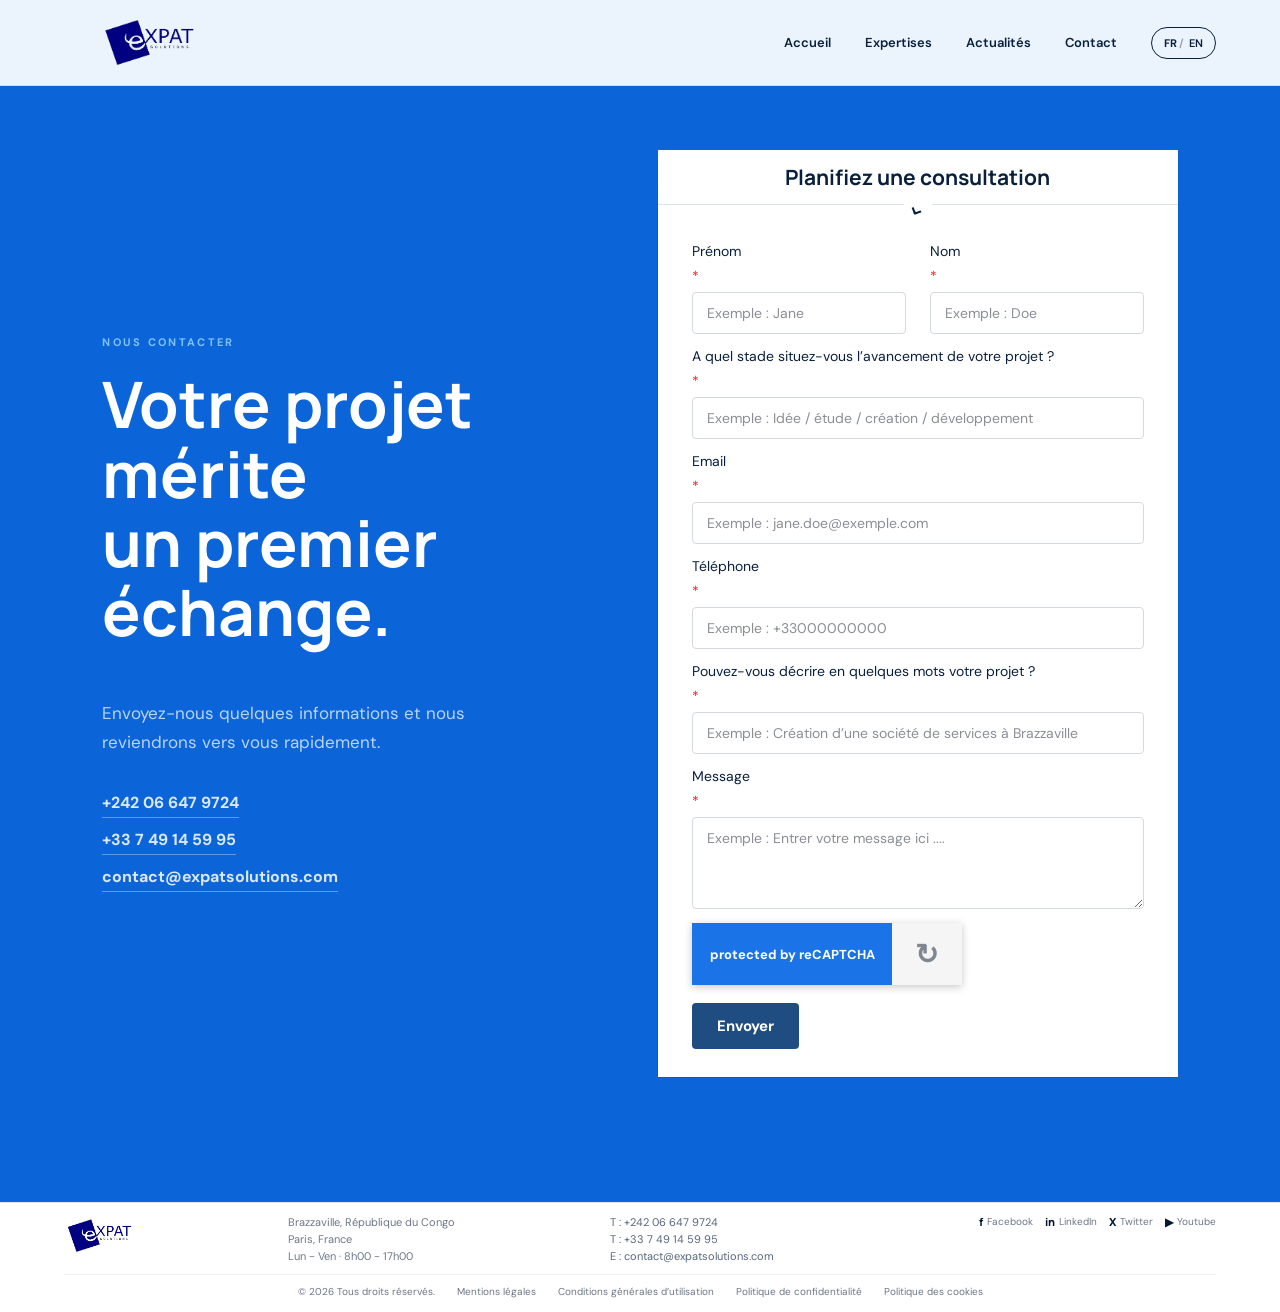
==== contact.html @ 99f76db6 "Add standalone contact page" ====
<!DOCTYPE html>
<html lang="fr">
<head>
  <meta charset="UTF-8">
  <meta name="viewport" content="width=device-width, initial-scale=1.0">
  <meta name="description" content="Contactez ExpatSolutions pour échanger simplement sur votre projet entrepreneurial au Congo.">
  <title>Contact | ExpatSolutions</title>
  <link rel="preconnect" href="https://fonts.googleapis.com">
  <link rel="preconnect" href="https://fonts.gstatic.com" crossorigin>
  <link href="https://fonts.googleapis.com/css2?family=DM+Sans:wght@400;500;600;700&family=Manrope:wght@500;600;700;800&display=swap" rel="stylesheet">
  <link rel="stylesheet" href="styles.css">
</head>
<body class="contact-page">
  <header class="site-header" id="top">
    <a class="brand" href="index.html" aria-label="ExpatSolutions - Accueil">
      <img src="assets/logo-expat-solutions.png" alt="ExpatSolutions">
    </a>

    <button class="menu-toggle" aria-expanded="false" aria-label="Ouvrir le menu">
      <span></span><span></span>
    </button>

    <nav class="main-nav" aria-label="Navigation principale">
      <a href="index.html#accueil" data-fr="Accueil" data-en="Home">Accueil</a>
      <a href="index.html#expertises" data-fr="Expertises" data-en="Expertise">Expertises</a>
      <a href="index.html#actualites" data-fr="Actualités" data-en="News">Actualités</a>
      <a href="contact.html" data-fr="Contact" data-en="Contact">Contact</a>
      <button class="lang-switch" aria-label="Changer la langue"><strong>FR</strong><span>/</span> EN</button>
    </nav>
  </header>

  <main>
    <section class="contact contact-standalone section">
      <div>
        <p class="eyebrow light" data-fr="Nous contacter" data-en="Contact us">Nous contacter</p>
        <h1 data-fr="Votre projet mérite un premier échange." data-en="Your project deserves a first conversation.">Votre projet mérite<br>un premier échange.</h1>
        <p data-fr="Envoyez-nous quelques informations et nous reviendrons vers vous rapidement." data-en="Send us a few details and we will get back to you quickly.">Envoyez-nous quelques informations et nous reviendrons vers vous rapidement.</p>
        <div class="contact-details" aria-label="Coordonnées">
          <a href="tel:+242066479724">+242 06 647 9724</a>
          <a href="tel:+33749145995">+33 7 49 14 59 95</a>
          <a href="mailto:contact@expatsolutions.com">contact@expatsolutions.com</a>
        </div>
      </div>

      <form class="consultation-form" action="mailto:contact@expatsolutions.com" method="post" enctype="text/plain">
        <h2 data-fr="Planifiez une consultation" data-en="Schedule a consultation">Planifiez une consultation</h2>
        <span class="form-mark" aria-hidden="true">⌄</span>
        <div class="form-grid">
          <label>Prénom <em>*</em><input type="text" name="prenom" placeholder="Exemple : Jane" required></label>
          <label>Nom <em>*</em><input type="text" name="nom" placeholder="Exemple : Doe" required></label>
        </div>
        <label>A quel stade situez-vous l’avancement de votre projet ? <em>*</em><input type="text" name="avancement_projet" placeholder="Exemple : Idée / étude / création / développement" required></label>
        <label>Email <em>*</em><input type="email" name="email" placeholder="Exemple : jane.doe@exemple.com" required></label>
        <label>Téléphone <em>*</em><input type="tel" name="telephone" placeholder="Exemple : +33000000000" required></label>
        <label>Pouvez-vous décrire en quelques mots votre projet ? <em>*</em><input type="text" name="description_courte" placeholder="Exemple : Création d’une société de services à Brazzaville" required></label>
        <label>Message <em>*</em><textarea name="message" placeholder="Exemple : Entrer votre message ici ...." required></textarea></label>
        <div class="fake-recaptcha" aria-label="protected by reCAPTCHA">
          <span>protected by reCAPTCHA</span>
          <strong>↻</strong>
        </div>
        <button type="submit">Envoyer</button>
      </form>
    </section>
  </main>

  <footer class="site-footer">
    <div class="footer-main">
      <a class="footer-logo-small" href="index.html" aria-label="ExpatSolutions - Accueil">
        <img src="assets/logo-expat-solutions.png" alt="ExpatSolutions">
      </a>
      <address>
        <span>Brazzaville, République du Congo</span>
        <span>Paris, France</span>
        <span>Lun - Ven · 8h00 - 17h00</span>
      </address>
      <div class="footer-phones">
        <a href="tel:+242066479724">T : +242 06 647 9724</a>
        <a href="tel:+33749145995">T : +33 7 49 14 59 95</a>
        <a href="mailto:contact@expatsolutions.com">E : contact@expatsolutions.com</a>
      </div>
      <nav class="footer-mini-social" aria-label="Réseaux sociaux">
        <a href="#"><span>f</span>Facebook</a>
        <a href="#"><span>in</span>LinkedIn</a>
        <a href="#"><span>X</span>Twitter</a>
        <a href="#"><span>▶</span>Youtube</a>
      </nav>
    </div>
    <div class="footer-bottom">
      <p>© 2026 Tous droits réservés.</p>
      <a href="#">Mentions légales</a>
      <a href="#">Conditions générales d’utilisation</a>
      <a href="#">Politique de confidentialité</a>
      <a href="#">Politique des cookies</a>
    </div>
  </footer>
  <script src="script.js"></script>
</body>
</html>
---- styles.css ----
:root {
  --navy: #061d3b;
  --navy-2: #082853;
  --blue: #0b65d8;
  --bright: #2d91ff;
  --ice: #edf6ff;
  --ink: #09203d;
  --muted: #637287;
  --line: #dbe4ee;
  --white: #fff;
}

* { box-sizing: border-box; }
html { scroll-behavior: smooth; }
body { margin: 0; color: var(--ink); background: #fff; font-family: "DM Sans", sans-serif; }
a { color: inherit; text-decoration: none; }
button { font: inherit; }
h1, h2, h3, p { margin-top: 0; }
h1, h2, h3 { font-family: "Manrope", sans-serif; }

.site-header {
  height: 86px; padding: 0 5vw; display: flex; align-items: center; justify-content: space-between;
  position: fixed; inset: 0 0 auto; z-index: 20; color: var(--ink); border-bottom: 1px solid rgba(9,32,61,.1);
  transition: .3s ease;
}
.site-header.scrolled { height: 72px; background: rgba(255,255,255,.92); color: var(--ink); box-shadow: 0 8px 30px rgba(5,29,58,.06); backdrop-filter: blur(16px); }
.brand { display: flex; align-items: center; }
.brand img { display: block; width: 172px; height: 58px; object-fit: contain; }
.main-nav { display: flex; align-items: center; gap: 34px; font-size: 13px; font-weight: 600; }
.main-nav a { position: relative; }
.main-nav a::after { content: ""; position: absolute; left: 0; bottom: -8px; width: 0; height: 2px; background: var(--bright); transition: .25s; }
.main-nav a:hover::after { width: 100%; }
.lang-switch { border: 1px solid currentColor; color: inherit; background: transparent; border-radius: 30px; padding: 8px 12px; cursor: pointer; font-size: 11px; }
.lang-switch span { opacity: .4; margin: 0 2px; }
.menu-toggle { display: none; }

.hero { min-height: 100vh; padding: 160px 7vw 80px; color: var(--ink); position: relative; display: grid; grid-template-columns: .8fr 1.2fr; gap: 5vw; align-items: center; overflow: hidden; background: #fff; }
.hero::before { content: ""; position: absolute; width: 450px; height: 450px; left: -260px; top: 20%; border: 1px solid #e6eef7; border-radius: 50%; box-shadow: 0 0 0 80px #f8fbfe, 0 0 0 160px #fbfdff; }
.hero::after { content: "CONGO"; position: absolute; left: 2vw; bottom: -35px; font: 800 150px "Manrope"; letter-spacing: -10px; color: #f5f8fb; z-index: 0; }
.hero-content { max-width: 620px; position: relative; z-index: 3; }
.eyebrow { color: var(--blue); text-transform: uppercase; font-size: 11px; letter-spacing: 2.3px; font-weight: 700; margin-bottom: 20px; }
.eyebrow.light { color: #7fc1ff; }
.hero h1 { max-width: 620px; font-size: clamp(50px, 5.6vw, 82px); line-height: 1.01; letter-spacing: -5px; margin-bottom: 28px; }
.hero-copy { max-width: 520px; font-size: 16px; line-height: 1.75; color: var(--muted); }
.hero-actions { margin-top: 38px; display: flex; align-items: center; gap: 30px; }
.button { display: inline-flex; align-items: center; gap: 28px; padding: 17px 22px; font-size: 12px; font-weight: 700; transition: .25s; }
.button-primary { background: var(--blue); color: white; box-shadow: 0 10px 30px rgba(0,94,212,.28); }
.button:hover { transform: translateY(-3px); }
.text-link { display: inline-flex; align-items: center; gap: 16px; font-size: 12px; font-weight: 700; color: var(--blue); padding-bottom: 7px; border-bottom: 1px solid currentColor; }
.light-link { color: #fff; }
.hero-visual { position: relative; height: min(68vw, 680px); z-index: 2; }
.hero-image-main { position: absolute; inset: 0; overflow: hidden; border-radius: 2px; clip-path: inset(0 100% 0 0); animation: reveal-image 1.2s cubic-bezier(.77,0,.18,1) .25s forwards; }
.hero-image-main img, .hero-image-float img { width: 100%; height: 100%; display: block; object-fit: cover; transition: transform 1.2s cubic-bezier(.2,.7,.2,1); }
.hero-slide-track { height: 100%; width: 800%; display: flex; animation: continuous-slides 36s linear infinite; will-change: transform; }
.hero-slide { width: 12.5%; height: 100%; flex: 0 0 12.5%; position: relative; margin: 0; overflow: hidden; }
.hero-slide img { transform: scale(1.04); }
.hero-slide figcaption { position: absolute; left: 22px; bottom: 20px; z-index: 2; padding: 8px 12px; color: white; background: rgba(4,28,60,.45); backdrop-filter: blur(8px); font-size: 9px; font-weight: 700; letter-spacing: 1.3px; text-transform: uppercase; }
.hero-slide::after { content: ""; position: absolute; inset: 0; background: linear-gradient(0deg, rgba(4,28,60,.22), transparent 35%); }
@keyframes continuous-slides { to { transform: translateX(-50%); } }
.hero-caption { position: absolute; right: -32px; bottom: 18%; color: var(--blue); font-size: 8px; font-weight: 700; line-height: 1.8; letter-spacing: 2px; writing-mode: vertical-rl; text-transform: uppercase; }
@keyframes reveal-image { to { clip-path: inset(0 0 0 0); } }
@keyframes float-in { from { opacity: 0; transform: translateY(25px); } to { opacity: 1; transform: translateY(0); } }
.pulse { width: 7px; height: 7px; display: block; background: #45e0b1; border-radius: 50%; box-shadow: 0 0 0 6px rgba(69,224,177,.12); margin-bottom: 16px; }
.hero-scroll { position: absolute; z-index: 2; bottom: 35px; left: 2.5vw; display: flex; flex-direction: column; align-items: center; gap: 8px; }
.hero-scroll span { width: 1px; height: 42px; background: rgba(9,32,61,.35); }
.hero-scroll small { font-size: 7px; letter-spacing: 2px; writing-mode: vertical-rl; }

.section { padding: 125px 8vw; }
.intro { display: grid; grid-template-columns: 1fr 1fr; gap: 9vw; background: #fff; }
.section h2 { font-size: clamp(35px, 4.2vw, 60px); line-height: 1.08; letter-spacing: -3px; margin-bottom: 0; }
.intro-copy { padding-top: 38px; }
.intro-copy p { color: var(--muted); font-size: 16px; line-height: 1.85; }
.intro-copy p:first-child { color: var(--ink); font-size: 20px; line-height: 1.6; }
.intro-copy .text-link { margin-top: 14px; }

.expertise { position: relative; overflow: hidden; background: rgba(255,255,255,.88); border-top: 1px solid var(--line); isolation: isolate; }
.expertise-moving-bg { position: absolute; inset: -12%; z-index: -2; background: url("assets/brazzaville-hero.png") center/cover no-repeat; opacity: .16; animation: expertise-pan 22s ease-in-out infinite alternate; will-change: transform; }
.expertise::before { content: ""; position: absolute; inset: 0; z-index: -1; background: linear-gradient(135deg, rgba(255,255,255,.97), rgba(244,249,255,.84) 52%, rgba(255,255,255,.92)); }
.expertise .section-heading, .expertise .services-grid { position: relative; z-index: 1; }
@keyframes expertise-pan {
  0% { transform: scale(1.05) translate3d(-2%, -1%, 0); }
  50% { transform: scale(1.12) translate3d(2%, 1%, 0); }
  100% { transform: scale(1.07) translate3d(1%, -2%, 0); }
}
.section-heading { display: flex; justify-content: space-between; align-items: flex-end; gap: 50px; margin-bottom: 65px; }
.section-heading > p { max-width: 340px; color: var(--muted); line-height: 1.7; font-size: 14px; }
.services-grid { display: grid; grid-template-columns: repeat(3, 1fr); }
.service { min-height: 290px; padding: 30px; position: relative; overflow: hidden; isolation: isolate; background: rgba(255,255,255,.94); border: 1px solid var(--line); margin: 0 -1px -1px 0; transition: transform .5s cubic-bezier(.2,.7,.2,1), box-shadow .5s, color .45s, border-color .45s; }
.service:hover, .service.active { z-index: 1; color: white; border-color: transparent; transform: translateY(-5px); box-shadow: 0 18px 50px rgba(11,45,84,.2); }
.service-bg { position: absolute; inset: 0; z-index: -2; background-position: center; background-size: cover; clip-path: inset(100% 0 0); transform: scale(1.08); transition: clip-path .75s cubic-bezier(.77,0,.18,1), transform 5s ease; }
.service::before { content: ""; position: absolute; inset: 0; z-index: -1; opacity: 0; background: linear-gradient(145deg, rgba(3,41,89,.82), rgba(5,92,193,.68)); transition: opacity .55s; }
.service:hover .service-bg, .service.active .service-bg { clip-path: inset(0); transform: scale(1); }
.service:hover::before, .service.active::before { opacity: 1; }
.service-bg-legal { background-image: url("assets/value-proximity.png"); }
.service-bg-audit { background-image: url("assets/value-reactivity.png"); }
.service-bg-invest { background-image: url("assets/brazzaville-hero.png"); }
.service-bg-market { background-image: url("assets/congo-river.png"); }
.service-bg-funding { background-image: url("assets/paris-louvre.png"); }
.service-bg-project { background-image: url("assets/value-sustainability.png"); }
.service-number { position: absolute; right: 22px; top: 20px; color: #9eadbd; font-size: 10px; }
.service:hover .service-number, .service.active .service-number { color: rgba(255,255,255,.65); }
.service-icon { height: 80px; color: var(--blue); font-size: 29px; }
.service:hover .service-icon, .service.active .service-icon { color: white; }
.service h3 { font-size: 17px; margin-bottom: 12px; }
.service p { color: var(--muted); font-size: 13px; line-height: 1.65; max-width: 270px; }
.service:hover p, .service.active p { color: rgba(255,255,255,.82); }
.service > a { position: absolute; right: 25px; bottom: 22px; color: var(--blue); }
.service:hover > a, .service.active > a { color: white; }

.process { color: var(--ink); background: #f7f8fa; position: relative; overflow: hidden; text-align: center; }
.process::before { content: ""; position: absolute; width: 420px; height: 420px; border-radius: 50%; border: 1px solid #e9eef4; right: -260px; top: -270px; box-shadow: 0 0 0 70px rgba(230,238,247,.25); }
.process-intro { max-width: 680px; margin: 0 auto 75px; position: relative; z-index: 1; }
.process-intro h2 { font-size: clamp(34px, 4vw, 54px); }
.process-intro > p:not(.eyebrow) { max-width: 550px; color: var(--muted); line-height: 1.8; margin: 25px auto 0; }
.button-outline { border: 1px solid rgba(255,255,255,.3); }
.steps { list-style: none; padding: 0; margin: 0; display: grid; grid-template-columns: repeat(4, 1fr); position: relative; z-index: 1; }
.steps::before { content: ""; position: absolute; height: 1px; background: #9ba7b4; left: 12.5%; right: 12.5%; top: 70px; }
.steps li { position: relative; padding: 0 20px; display: flex; flex-direction: column; align-items: center; }
.step-label { color: var(--ink); font-size: 10px; font-weight: 800; letter-spacing: 1px; margin-bottom: 35px; }
.step-icon { position: relative; z-index: 1; width: 35px; height: 35px; display: grid; place-content: center; color: var(--blue); background: white; border: 1px solid #d4dce5; border-radius: 50%; box-shadow: 0 5px 15px rgba(6,29,59,.08); margin-bottom: 24px; font-size: 14px; transition: .35s; }
.steps li:hover .step-icon { color: white; background: var(--blue); border-color: var(--blue); transform: translateY(-4px); }
.steps h3 { font-size: 16px; margin-bottom: 8px; }
.steps p { max-width: 190px; color: var(--muted); font-size: 11px; line-height: 1.6; margin: 0; }
.stats { margin: 45px 8vw 110px; display: grid; grid-template-columns: repeat(6, 1fr); padding: 0 18px; background: #f7f8fa; color: var(--ink); }
.stats div { min-height: 145px; padding: 28px 12px; display: flex; flex-direction: column; align-items: center; justify-content: center; text-align: center; gap: 8px; }
.stats strong { font: 600 clamp(25px, 2.8vw, 40px) "Manrope"; letter-spacing: -2px; }
.stats .counter { min-width: 90px; font-variant-numeric: tabular-nums; }
.stats span { max-width: 105px; color: var(--muted); font-size: 10px; line-height: 1.45; }

.news { display: grid; grid-template-columns: .8fr 1.2fr; gap: 9vw; align-items: center; background: #fff; }
.news-cover { max-width: 430px; position: relative; margin: 0 auto; }
.news-cover::before { content: ""; position: absolute; inset: 7% -9% -7% 9%; z-index: 0; background: var(--ice); }
.news-cover img { width: 100%; display: block; position: relative; z-index: 1; box-shadow: 0 25px 60px rgba(6,29,59,.18); transition: transform .65s cubic-bezier(.16,1,.3,1), box-shadow .65s; }
.news-cover:hover img { transform: translateY(-8px) rotate(-1deg); box-shadow: 0 35px 70px rgba(6,29,59,.24); }
.news-date { position: absolute; top: 25px; left: -42px; z-index: 2; padding: 10px 14px; color: white; background: var(--blue); font-size: 9px; font-weight: 700; letter-spacing: 1.5px; writing-mode: vertical-rl; }
.news-content h2 { max-width: 750px; font-size: clamp(35px, 4vw, 58px); }
.news-content > p:not(.eyebrow):not(.news-authors) { max-width: 690px; margin: 28px 0; color: var(--muted); font-size: 15px; line-height: 1.85; }
.news-authors { margin: 22px 0 0; color: var(--blue); font-size: 11px; font-weight: 700; line-height: 1.7; letter-spacing: .7px; text-transform: uppercase; }
.news-meta { margin-bottom: 32px; padding: 20px 0; display: flex; gap: 38px; border-top: 1px solid var(--line); border-bottom: 1px solid var(--line); }
.news-meta span { display: flex; flex-direction: column; gap: 5px; color: var(--ink); font-size: 12px; font-weight: 600; }
.news-meta small { color: #96a4b4; font-size: 7px; letter-spacing: 1.5px; }

.compact { margin-bottom: 45px; }
.compact h2 { font-size: 44px; }
.logo-marquee { overflow: hidden; border-top: 1px solid var(--line); border-bottom: 1px solid var(--line); }
.logo-track { width: max-content; display: flex; align-items: center; animation: marquee 24s linear infinite; }
.logo-track > span { min-width: 240px; height: 110px; display: grid; place-content: center; text-align: center; color: #9aa7b6; font: 800 17px "Manrope"; border-right: 1px solid var(--line); }
.logo-track > span span, .logo-track b { color: #b9c2cc; font-size: 9px; letter-spacing: 2px; display: block; }
@keyframes marquee { to { transform: translateX(-50%); } }
.values { background: #f7f8fa; display: block; }
.values-copy { text-align: center; margin-bottom: 65px; }
.values-copy h2 { font-size: clamp(36px, 4vw, 55px); text-transform: uppercase; }
.values-list { display: grid; grid-template-columns: repeat(3, 1fr); gap: 36px; }
.value-card { min-height: 410px; position: relative; overflow: hidden; display: grid; place-items: center; color: white; text-align: center; isolation: isolate; perspective: 800px; }
.value-image { position: absolute; inset: -12%; z-index: -2; background-position: center; background-size: cover; animation: value-zoom 5.5s ease-in-out infinite alternate; transition: transform .75s cubic-bezier(.16,1,.3,1), filter .75s; will-change: transform; }
.value-card::before { content: ""; position: absolute; inset: 0; background: linear-gradient(rgba(3,19,40,.44), rgba(3,19,40,.68)); transition: background .4s; }
.value-card::after { content: ""; position: absolute; inset: 18px; border: 1px solid rgba(255,255,255,0); transition: .4s; }
.value-card:hover::before, .value-card.zooming::before { background: linear-gradient(rgba(4,35,74,.48), rgba(4,35,74,.72)); }
.value-card:hover::after, .value-card.zooming::after { inset: 12px; border-color: rgba(255,255,255,.45); }
.value-card:hover .value-image, .value-card.zooming .value-image { transform: scale(1.28) translate3d(var(--move-x, 0), var(--move-y, 0), 0); filter: saturate(1.22); animation-play-state: paused; }
.value-card > div { max-width: 330px; padding: 35px; position: relative; z-index: 1; transform: translateY(15px); transition: transform .55s cubic-bezier(.16,1,.3,1); }
.value-card:hover > div, .value-card.zooming > div { transform: translateY(0); }
.value-card h3 { margin-bottom: 15px; color: white; font-size: 20px; text-transform: uppercase; }
.value-card p { margin: 0; color: rgba(255,255,255,.9); font-size: 14px; line-height: 1.8; opacity: .82; transition: opacity .45s; }
.value-card:hover p, .value-card.zooming p { opacity: 1; }
.value-proximity .value-image { background-image: url("assets/value-proximity.png"); animation-delay: -2s; }
.value-reactivity .value-image { background-image: url("assets/value-reactivity.png"); animation-delay: -6s; }
.value-sustainability .value-image { background-image: url("assets/value-sustainability.png"); animation-delay: -9s; }
@keyframes value-zoom {
  0% { transform: scale(1.02) translate3d(-2%, -1%, 0); }
  100% { transform: scale(1.24) translate3d(2%, 1%, 0); }
}
.values-quote { margin: 65px 0 0; padding: 48px 55px 38px; position: relative; background: white; border: 0; }
.values-quote > span { width: 42px; height: 42px; position: absolute; left: calc(50% - 21px); top: -21px; display: grid; place-content: center; color: white; background: var(--blue); border-radius: 50%; font: 700 30px Georgia, serif; }
.values-quote p { margin: 0; color: var(--ink); font: 500 clamp(18px, 2vw, 25px)/1.55 "Manrope"; letter-spacing: -.8px; }
.values-quote cite { display: block; margin-top: 35px; color: var(--blue); font-size: 13px; font-style: normal; font-weight: 700; text-align: right; }

.contact { background: var(--blue); color: white; display: grid; grid-template-columns: .85fr 1.15fr; gap: 6vw; align-items: center; }
.contact h1, .contact h2 { font-size: clamp(40px, 5vw, 70px); line-height: 1.08; }
.contact > div:first-child > p:last-child { color: rgba(255,255,255,.65); margin-top: 25px; }
.consultation-form { width: min(520px, 100%); justify-self: end; padding: 0 34px 28px; color: var(--ink); background: white; box-shadow: 0 25px 70px rgba(4,22,46,.2); }
.consultation-form h2, .consultation-form h3 { margin: 0 -34px 22px; padding: 14px 34px; text-align: center; font-size: 21px; line-height: 1.25; letter-spacing: 0; border-bottom: 1px solid var(--line); }
.form-mark { width: 28px; height: 28px; display: grid; place-content: center; margin: -35px auto 22px; color: var(--ink); background: white; border-radius: 50%; font-size: 25px; transform: rotate(25deg); }
.form-grid { display: grid; grid-template-columns: 1fr 1fr; gap: 24px; }
.consultation-form label { display: flex; flex-direction: column; gap: 7px; margin-bottom: 13px; color: var(--ink); font-size: 14px; }
.consultation-form em { color: #e32222; font-style: normal; }
.consultation-form input, .consultation-form select, .consultation-form textarea { width: 100%; border: 1px solid #d4d9df; border-radius: 4px; padding: 11px 14px; color: var(--ink); background: white; font: 14px "DM Sans"; }
.consultation-form textarea { min-height: 92px; resize: vertical; }
.consultation-form input::placeholder, .consultation-form textarea::placeholder { color: #8a8f95; }
.fake-recaptcha { width: 270px; max-width: 100%; height: 62px; margin: 14px 0 18px; display: grid; grid-template-columns: 1fr 70px; align-items: center; color: white; background: #1b73e8; box-shadow: 0 2px 8px rgba(0,0,0,.22); }
.fake-recaptcha span { padding-left: 18px; font-size: 13px; font-weight: 700; }
.fake-recaptcha strong { height: 62px; display: grid; place-content: center; color: #7f8791; background: #f5f5f5; font-size: 28px; }
.consultation-form button { border: 0; border-radius: 4px; padding: 13px 25px; color: white; background: #1f4d82; font: 700 15px "DM Sans"; cursor: pointer; transition: .25s; }
.consultation-form button:hover { transform: translateY(-2px); background: var(--navy); }
.contact-arrow { display: none; }
.contact-page .site-header { background: rgba(255,255,255,.92); backdrop-filter: blur(16px); }
.contact-standalone { min-height: calc(100vh - 96px); padding-top: 150px; }
.contact-standalone > div:first-child { max-width: 620px; }
.contact-standalone > div:first-child > p:not(.eyebrow) { max-width: 500px; color: rgba(255,255,255,.72); font-size: 17px; line-height: 1.7; }
.contact-details { margin-top: 35px; display: flex; flex-direction: column; gap: 11px; color: rgba(255,255,255,.85); font-weight: 700; }
.contact-details a { width: fit-content; border-bottom: 1px solid rgba(255,255,255,.35); padding-bottom: 4px; }
.site-footer { padding: 12px 5vw 14px; color: var(--ink); background: #fff; border-top: 1px solid #e4e8ee; }
.footer-main { display: grid; grid-template-columns: .9fr 1.35fr 1.35fr 1.3fr; gap: 28px; align-items: start; }
.footer-logo-small img { width: 135px; height: 42px; display: block; object-fit: contain; object-position: left center; }
.footer-main address, .footer-phones { display: flex; flex-direction: column; gap: 2px; margin: 0; color: #6b7787; font-style: normal; font-size: 11px; line-height: 1.35; }
.footer-phones a { color: #56667a; }
.footer-mini-social { display: flex; gap: 12px; align-items: flex-start; justify-content: flex-end; flex-wrap: wrap; }
.footer-mini-social a { display: inline-flex; align-items: center; gap: 4px; color: #6b7787; font-size: 10px; }
.footer-mini-social span { height: auto; display: inline; color: #001632; font: 800 11px "Manrope"; line-height: 1; }
.footer-bottom { margin-top: 10px; padding-top: 10px; display: flex; align-items: center; justify-content: center; gap: 22px; color: #6b7787; border-top: 1px solid #edf1f5; font-size: 10px; }
.footer-bottom p { margin: 0; }
.footer-bottom a { white-space: nowrap; }

@media (max-width: 900px) {
  .site-header { height: 72px; padding: 0 20px; }
  .brand img { width: 135px; height: 42px; }
  .menu-toggle { display: grid; gap: 6px; border: 0; background: none; padding: 10px; z-index: 2; }
  .menu-toggle span { width: 23px; height: 2px; background: currentColor; transition: .25s; }
  .menu-toggle.active span:first-child { transform: translateY(4px) rotate(45deg); }
  .menu-toggle.active span:last-child { transform: translateY(-4px) rotate(-45deg); }
  .main-nav { position: fixed; inset: 0; background: var(--navy); color: white; flex-direction: column; justify-content: center; font-size: 24px; transform: translateX(100%); transition: .35s; }
  .main-nav.open { transform: translateX(0); }
  .hero { padding: 120px 24px 70px; min-height: auto; grid-template-columns: 1fr; }
  .hero h1 { letter-spacing: -3px; }
  .hero-visual { height: 520px; margin-top: 25px; }
  .hero-image-main { inset: 0; }
  .hero-scroll, .hero-caption { display: none; }
  .hero-actions { align-items: flex-start; flex-direction: column; gap: 22px; }
  .section { padding: 75px 24px; }
  .intro { grid-template-columns: 1fr; gap: 55px; }
  .section-heading { display: block; }
  .section-heading > p { margin-top: 25px; }
  .section h2 { letter-spacing: -2px; }
  .services-grid { grid-template-columns: 1fr; }
  .service { min-height: 250px; }
  .steps { grid-template-columns: 1fr 1fr; gap: 55px 0; }
  .steps::before { display: none; }
  .step-label { margin-bottom: 15px; }
  .stats { grid-template-columns: repeat(3, 1fr); margin: 30px 24px 75px; padding: 0; }
  .news { grid-template-columns: 1fr; gap: 75px; }
  .news-cover { width: min(75%, 400px); }
  .values-list { grid-template-columns: 1fr; gap: 20px; }
  .value-card { min-height: 370px; }
  .values-quote { margin-top: 45px; padding: 45px 28px 30px; }
  .contact { grid-template-columns: 1fr; }
  .consultation-form { justify-self: stretch; width: 100%; padding: 0 24px 28px; }
  .consultation-form h2, .consultation-form h3 { margin: 0 -24px 24px; padding: 17px 24px; }
  .form-grid { grid-template-columns: 1fr; gap: 0; }
  .contact-standalone { min-height: auto; padding-top: 110px; }
  .footer-main { grid-template-columns: 1fr; gap: 12px; text-align: center; }
  .footer-logo-small img { margin: 0 auto; object-position: center; }
  .footer-mini-social { max-width: 360px; margin: 0 auto; width: 100%; }
}

@media (max-width: 560px) {
  .hero h1 { font-size: 47px; }
  .hero-copy { font-size: 15px; }
  .intro-copy p:first-child { font-size: 17px; }
  .steps { grid-template-columns: 1fr; }
  .stats { grid-template-columns: 1fr 1fr; }
  .news-meta { align-items: flex-start; flex-direction: column; gap: 14px; }
  .footer-bottom { flex-direction: column; gap: 8px; text-align: center; }
}

@media (prefers-reduced-motion: reduce) {
  html { scroll-behavior: auto; }
  *, *::before, *::after { animation-duration: .001ms !important; animation-iteration-count: 1 !important; transition-duration: .001ms !important; }
}
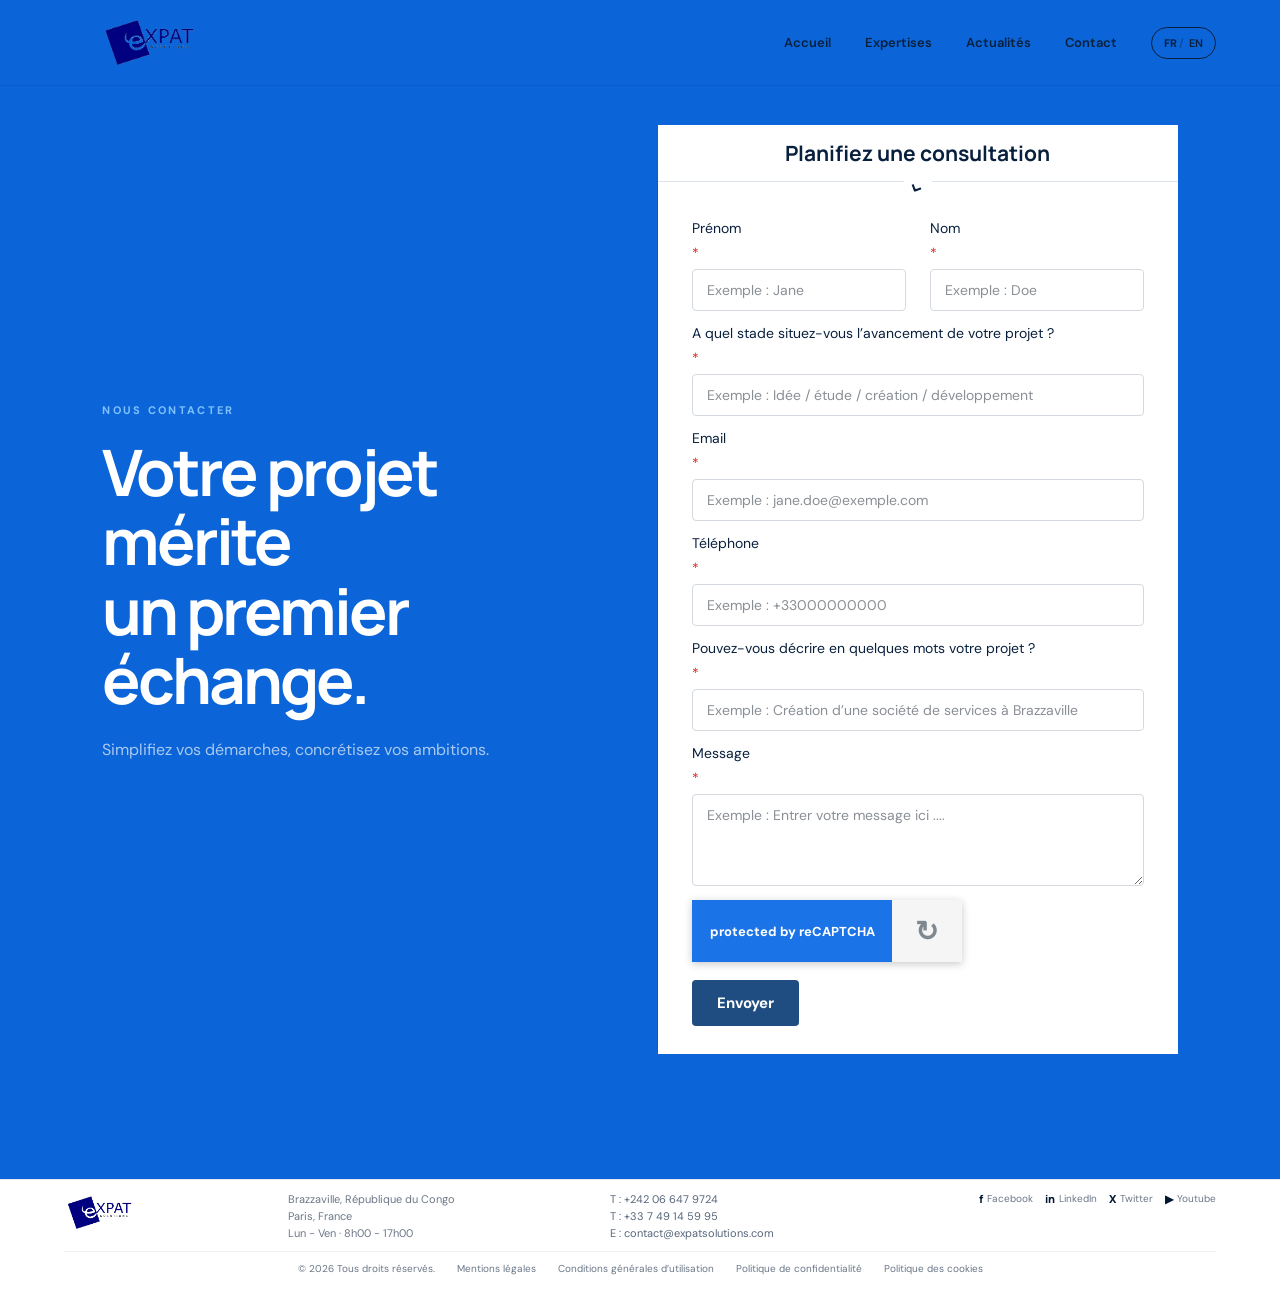
==== commit 8c74e8cb: "Keep contact page separate from home layout" ====
--- a/contact.html
+++ b/contact.html
@@ -10,7 +10,7 @@
   <link href="https://fonts.googleapis.com/css2?family=DM+Sans:wght@400;500;600;700&family=Manrope:wght@500;600;700;800&display=swap" rel="stylesheet">
   <link rel="stylesheet" href="styles.css">
 </head>
-<body class="contact-page">
+<body>
   <header class="site-header" id="top">
     <a class="brand" href="index.html" aria-label="ExpatSolutions - Accueil">
       <img src="assets/logo-expat-solutions.png" alt="ExpatSolutions">
@@ -30,20 +30,15 @@
   </header>
 
   <main>
-    <section class="contact contact-standalone section">
+    <section class="contact section" id="contact">
       <div>
         <p class="eyebrow light" data-fr="Nous contacter" data-en="Contact us">Nous contacter</p>
-        <h1 data-fr="Votre projet mérite un premier échange." data-en="Your project deserves a first conversation.">Votre projet mérite<br>un premier échange.</h1>
-        <p data-fr="Envoyez-nous quelques informations et nous reviendrons vers vous rapidement." data-en="Send us a few details and we will get back to you quickly.">Envoyez-nous quelques informations et nous reviendrons vers vous rapidement.</p>
-        <div class="contact-details" aria-label="Coordonnées">
-          <a href="tel:+242066479724">+242 06 647 9724</a>
-          <a href="tel:+33749145995">+33 7 49 14 59 95</a>
-          <a href="mailto:contact@expatsolutions.com">contact@expatsolutions.com</a>
-        </div>
+        <h2 data-fr="Votre projet mérite un premier échange." data-en="Your project deserves a first conversation.">Votre projet mérite<br>un premier échange.</h2>
+        <p data-fr="Simplifiez vos démarches, concrétisez vos ambitions." data-en="Simplify your processes, achieve your ambitions.">Simplifiez vos démarches, concrétisez vos ambitions.</p>
       </div>
 
       <form class="consultation-form" action="mailto:contact@expatsolutions.com" method="post" enctype="text/plain">
-        <h2 data-fr="Planifiez une consultation" data-en="Schedule a consultation">Planifiez une consultation</h2>
+        <h3 data-fr="Planifiez une consultation" data-en="Schedule a consultation">Planifiez une consultation</h3>
         <span class="form-mark" aria-hidden="true">⌄</span>
         <div class="form-grid">
           <label>Prénom <em>*</em><input type="text" name="prenom" placeholder="Exemple : Jane" required></label>
--- a/styles.css
+++ b/styles.css
@@ -176,10 +176,10 @@
 .values-quote cite { display: block; margin-top: 35px; color: var(--blue); font-size: 13px; font-style: normal; font-weight: 700; text-align: right; }
 
 .contact { background: var(--blue); color: white; display: grid; grid-template-columns: .85fr 1.15fr; gap: 6vw; align-items: center; }
-.contact h1, .contact h2 { font-size: clamp(40px, 5vw, 70px); line-height: 1.08; }
+.contact h2 { font-size: clamp(40px, 5vw, 70px); }
 .contact > div:first-child > p:last-child { color: rgba(255,255,255,.65); margin-top: 25px; }
 .consultation-form { width: min(520px, 100%); justify-self: end; padding: 0 34px 28px; color: var(--ink); background: white; box-shadow: 0 25px 70px rgba(4,22,46,.2); }
-.consultation-form h2, .consultation-form h3 { margin: 0 -34px 22px; padding: 14px 34px; text-align: center; font-size: 21px; line-height: 1.25; letter-spacing: 0; border-bottom: 1px solid var(--line); }
+.consultation-form h3 { margin: 0 -34px 22px; padding: 14px 34px; text-align: center; font-size: 21px; border-bottom: 1px solid var(--line); }
 .form-mark { width: 28px; height: 28px; display: grid; place-content: center; margin: -35px auto 22px; color: var(--ink); background: white; border-radius: 50%; font-size: 25px; transform: rotate(25deg); }
 .form-grid { display: grid; grid-template-columns: 1fr 1fr; gap: 24px; }
 .consultation-form label { display: flex; flex-direction: column; gap: 7px; margin-bottom: 13px; color: var(--ink); font-size: 14px; }
@@ -193,12 +193,6 @@
 .consultation-form button { border: 0; border-radius: 4px; padding: 13px 25px; color: white; background: #1f4d82; font: 700 15px "DM Sans"; cursor: pointer; transition: .25s; }
 .consultation-form button:hover { transform: translateY(-2px); background: var(--navy); }
 .contact-arrow { display: none; }
-.contact-page .site-header { background: rgba(255,255,255,.92); backdrop-filter: blur(16px); }
-.contact-standalone { min-height: calc(100vh - 96px); padding-top: 150px; }
-.contact-standalone > div:first-child { max-width: 620px; }
-.contact-standalone > div:first-child > p:not(.eyebrow) { max-width: 500px; color: rgba(255,255,255,.72); font-size: 17px; line-height: 1.7; }
-.contact-details { margin-top: 35px; display: flex; flex-direction: column; gap: 11px; color: rgba(255,255,255,.85); font-weight: 700; }
-.contact-details a { width: fit-content; border-bottom: 1px solid rgba(255,255,255,.35); padding-bottom: 4px; }
 .site-footer { padding: 12px 5vw 14px; color: var(--ink); background: #fff; border-top: 1px solid #e4e8ee; }
 .footer-main { display: grid; grid-template-columns: .9fr 1.35fr 1.35fr 1.3fr; gap: 28px; align-items: start; }
 .footer-logo-small img { width: 135px; height: 42px; display: block; object-fit: contain; object-position: left center; }
@@ -244,9 +238,8 @@
   .values-quote { margin-top: 45px; padding: 45px 28px 30px; }
   .contact { grid-template-columns: 1fr; }
   .consultation-form { justify-self: stretch; width: 100%; padding: 0 24px 28px; }
-  .consultation-form h2, .consultation-form h3 { margin: 0 -24px 24px; padding: 17px 24px; }
+  .consultation-form h3 { margin: 0 -24px 24px; padding: 17px 24px; }
   .form-grid { grid-template-columns: 1fr; gap: 0; }
-  .contact-standalone { min-height: auto; padding-top: 110px; }
   .footer-main { grid-template-columns: 1fr; gap: 12px; text-align: center; }
   .footer-logo-small img { margin: 0 auto; object-position: center; }
   .footer-mini-social { max-width: 360px; margin: 0 auto; width: 100%; }
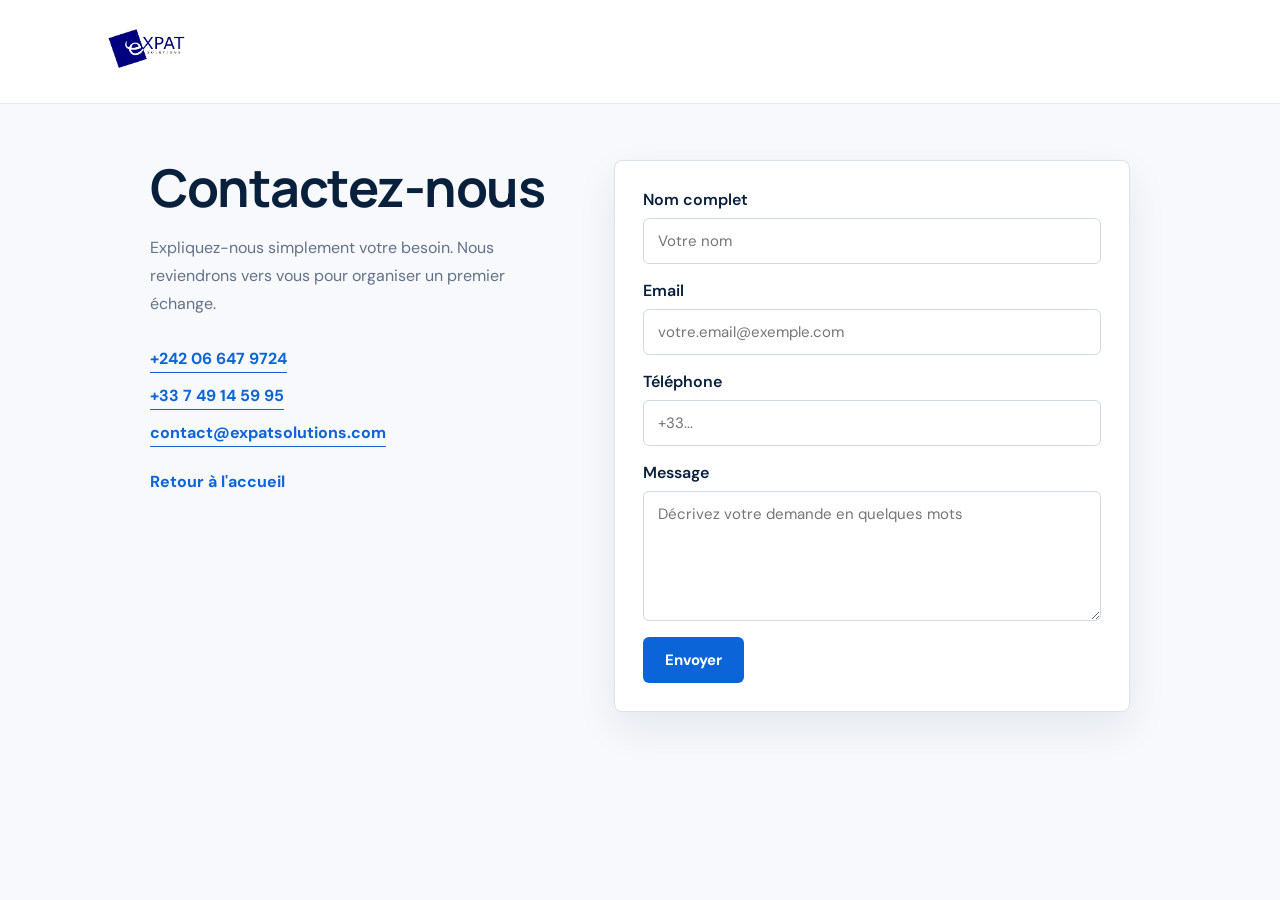
==== commit 11f0dc03: "Simplify standalone contact page" ====
--- a/contact.html
+++ b/contact.html
@@ -3,91 +3,163 @@
 <head>
   <meta charset="UTF-8">
   <meta name="viewport" content="width=device-width, initial-scale=1.0">
-  <meta name="description" content="Contactez ExpatSolutions pour échanger simplement sur votre projet entrepreneurial au Congo.">
+  <meta name="description" content="Contactez ExpatSolutions simplement par téléphone, email ou formulaire.">
   <title>Contact | ExpatSolutions</title>
   <link rel="preconnect" href="https://fonts.googleapis.com">
   <link rel="preconnect" href="https://fonts.gstatic.com" crossorigin>
-  <link href="https://fonts.googleapis.com/css2?family=DM+Sans:wght@400;500;600;700&family=Manrope:wght@500;600;700;800&display=swap" rel="stylesheet">
-  <link rel="stylesheet" href="styles.css">
+  <link href="https://fonts.googleapis.com/css2?family=DM+Sans:wght@400;500;600;700&family=Manrope:wght@600;700&display=swap" rel="stylesheet">
+  <style>
+    * { box-sizing: border-box; }
+    body {
+      margin: 0;
+      min-height: 100vh;
+      color: #09203d;
+      background: #f7f9fc;
+      font-family: "DM Sans", Arial, sans-serif;
+    }
+    header {
+      padding: 24px clamp(20px, 6vw, 72px);
+      background: #fff;
+      border-bottom: 1px solid #e4e8ee;
+    }
+    header a {
+      display: inline-flex;
+      align-items: center;
+      color: inherit;
+      text-decoration: none;
+      font-weight: 700;
+    }
+    header img {
+      width: 150px;
+      height: 50px;
+      object-fit: contain;
+    }
+    main {
+      width: min(980px, calc(100% - 40px));
+      margin: 0 auto;
+      padding: 56px 0;
+      display: grid;
+      grid-template-columns: .9fr 1.1fr;
+      gap: 42px;
+      align-items: start;
+    }
+    h1 {
+      margin: 0 0 18px;
+      font: 700 clamp(34px, 5vw, 52px)/1.08 "Manrope", Arial, sans-serif;
+      letter-spacing: -1.5px;
+    }
+    p {
+      margin: 0;
+      color: #637287;
+      line-height: 1.75;
+    }
+    .details {
+      margin-top: 30px;
+      display: grid;
+      gap: 12px;
+    }
+    .details a {
+      width: fit-content;
+      color: #0b65d8;
+      font-weight: 700;
+      text-decoration: none;
+      border-bottom: 1px solid currentColor;
+      padding-bottom: 3px;
+    }
+    form {
+      padding: 28px;
+      background: #fff;
+      border: 1px solid #dbe4ee;
+      border-radius: 8px;
+      box-shadow: 0 16px 40px rgba(6, 29, 59, .08);
+    }
+    label {
+      display: grid;
+      gap: 8px;
+      margin-bottom: 16px;
+      font-weight: 600;
+    }
+    input,
+    textarea {
+      width: 100%;
+      border: 1px solid #cfd8e3;
+      border-radius: 6px;
+      padding: 12px 14px;
+      color: #09203d;
+      font: 15px "DM Sans", Arial, sans-serif;
+      background: #fff;
+    }
+    textarea {
+      min-height: 130px;
+      resize: vertical;
+    }
+    button {
+      border: 0;
+      border-radius: 6px;
+      padding: 13px 22px;
+      color: #fff;
+      background: #0b65d8;
+      font: 700 15px "DM Sans", Arial, sans-serif;
+      cursor: pointer;
+    }
+    .back {
+      margin-top: 24px;
+      display: inline-block;
+      color: #0b65d8;
+      font-weight: 700;
+      text-decoration: none;
+    }
+    @media (max-width: 760px) {
+      main {
+        grid-template-columns: 1fr;
+        padding: 36px 0;
+      }
+      form {
+        padding: 22px;
+      }
+    }
+  </style>
 </head>
 <body>
-  <header class="site-header" id="top">
-    <a class="brand" href="index.html" aria-label="ExpatSolutions - Accueil">
+  <header>
+    <a href="index.html" aria-label="Retour à l'accueil">
       <img src="assets/logo-expat-solutions.png" alt="ExpatSolutions">
     </a>
-
-    <button class="menu-toggle" aria-expanded="false" aria-label="Ouvrir le menu">
-      <span></span><span></span>
-    </button>
-
-    <nav class="main-nav" aria-label="Navigation principale">
-      <a href="index.html#accueil" data-fr="Accueil" data-en="Home">Accueil</a>
-      <a href="index.html#expertises" data-fr="Expertises" data-en="Expertise">Expertises</a>
-      <a href="index.html#actualites" data-fr="Actualités" data-en="News">Actualités</a>
-      <a href="contact.html" data-fr="Contact" data-en="Contact">Contact</a>
-      <button class="lang-switch" aria-label="Changer la langue"><strong>FR</strong><span>/</span> EN</button>
-    </nav>
   </header>
 
   <main>
-    <section class="contact section" id="contact">
-      <div>
-        <p class="eyebrow light" data-fr="Nous contacter" data-en="Contact us">Nous contacter</p>
-        <h2 data-fr="Votre projet mérite un premier échange." data-en="Your project deserves a first conversation.">Votre projet mérite<br>un premier échange.</h2>
-        <p data-fr="Simplifiez vos démarches, concrétisez vos ambitions." data-en="Simplify your processes, achieve your ambitions.">Simplifiez vos démarches, concrétisez vos ambitions.</p>
+    <section>
+      <h1>Contactez-nous</h1>
+      <p>Expliquez-nous simplement votre besoin. Nous reviendrons vers vous pour organiser un premier échange.</p>
+
+      <div class="details" aria-label="Coordonnées">
+        <a href="tel:+242066479724">+242 06 647 9724</a>
+        <a href="tel:+33749145995">+33 7 49 14 59 95</a>
+        <a href="mailto:contact@expatsolutions.com">contact@expatsolutions.com</a>
       </div>
 
-      <form class="consultation-form" action="mailto:contact@expatsolutions.com" method="post" enctype="text/plain">
-        <h3 data-fr="Planifiez une consultation" data-en="Schedule a consultation">Planifiez une consultation</h3>
-        <span class="form-mark" aria-hidden="true">⌄</span>
-        <div class="form-grid">
-          <label>Prénom <em>*</em><input type="text" name="prenom" placeholder="Exemple : Jane" required></label>
-          <label>Nom <em>*</em><input type="text" name="nom" placeholder="Exemple : Doe" required></label>
-        </div>
-        <label>A quel stade situez-vous l’avancement de votre projet ? <em>*</em><input type="text" name="avancement_projet" placeholder="Exemple : Idée / étude / création / développement" required></label>
-        <label>Email <em>*</em><input type="email" name="email" placeholder="Exemple : jane.doe@exemple.com" required></label>
-        <label>Téléphone <em>*</em><input type="tel" name="telephone" placeholder="Exemple : +33000000000" required></label>
-        <label>Pouvez-vous décrire en quelques mots votre projet ? <em>*</em><input type="text" name="description_courte" placeholder="Exemple : Création d’une société de services à Brazzaville" required></label>
-        <label>Message <em>*</em><textarea name="message" placeholder="Exemple : Entrer votre message ici ...." required></textarea></label>
-        <div class="fake-recaptcha" aria-label="protected by reCAPTCHA">
-          <span>protected by reCAPTCHA</span>
-          <strong>↻</strong>
-        </div>
-        <button type="submit">Envoyer</button>
-      </form>
+      <a class="back" href="index.html">Retour à l'accueil</a>
     </section>
+
+    <form action="mailto:contact@expatsolutions.com" method="post" enctype="text/plain">
+      <label>
+        Nom complet
+        <input type="text" name="nom" placeholder="Votre nom" required>
+      </label>
+      <label>
+        Email
+        <input type="email" name="email" placeholder="votre.email@exemple.com" required>
+      </label>
+      <label>
+        Téléphone
+        <input type="tel" name="telephone" placeholder="+33..." required>
+      </label>
+      <label>
+        Message
+        <textarea name="message" placeholder="Décrivez votre demande en quelques mots" required></textarea>
+      </label>
+      <button type="submit">Envoyer</button>
+    </form>
   </main>
-
-  <footer class="site-footer">
-    <div class="footer-main">
-      <a class="footer-logo-small" href="index.html" aria-label="ExpatSolutions - Accueil">
-        <img src="assets/logo-expat-solutions.png" alt="ExpatSolutions">
-      </a>
-      <address>
-        <span>Brazzaville, République du Congo</span>
-        <span>Paris, France</span>
-        <span>Lun - Ven · 8h00 - 17h00</span>
-      </address>
-      <div class="footer-phones">
-        <a href="tel:+242066479724">T : +242 06 647 9724</a>
-        <a href="tel:+33749145995">T : +33 7 49 14 59 95</a>
-        <a href="mailto:contact@expatsolutions.com">E : contact@expatsolutions.com</a>
-      </div>
-      <nav class="footer-mini-social" aria-label="Réseaux sociaux">
-        <a href="#"><span>f</span>Facebook</a>
-        <a href="#"><span>in</span>LinkedIn</a>
-        <a href="#"><span>X</span>Twitter</a>
-        <a href="#"><span>▶</span>Youtube</a>
-      </nav>
-    </div>
-    <div class="footer-bottom">
-      <p>© 2026 Tous droits réservés.</p>
-      <a href="#">Mentions légales</a>
-      <a href="#">Conditions générales d’utilisation</a>
-      <a href="#">Politique de confidentialité</a>
-      <a href="#">Politique des cookies</a>
-    </div>
-  </footer>
-  <script src="script.js"></script>
 </body>
 </html>
